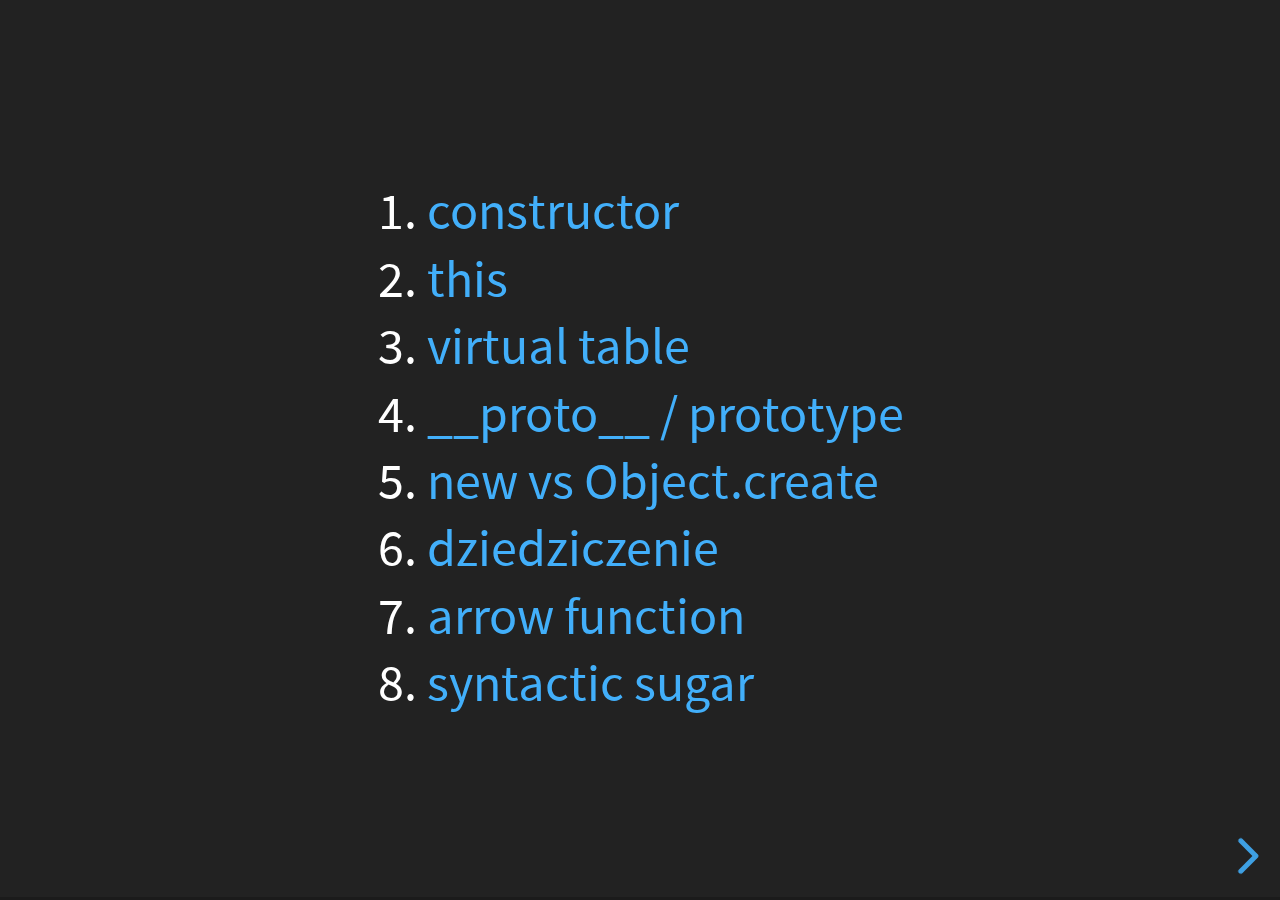
==== 002-obiektowosc/index.html @ 47249e95 "001, 002, 003" ====
<!doctype html>
<html>
<head>
  <meta charset="utf-8">
  <meta name="viewport" content="width=device-width, initial-scale=1.0, maximum-scale=1.0">

  <title>Bille-Course - Podstawy JavaScript</title>

  <link rel="stylesheet" href="css/reveal.css">
  <link rel="stylesheet" href="css/theme/black.css">

  <link rel="stylesheet" href="lib/css/zenburn.css">
  <link rel="stylesheet" href="lib/css/eval.css">
</head>
<body>
  <div class="reveal">
    <div class="slides">
      <section id="start" class="centerx">
        <ol>
          <li><a href="#/constructor-start">constructor</a></li>
          <li><a href="#/this-start">this</a></li>
          <li><a href="#/vtable-start">virtual table</a></li>
          <li><a href="#/proto-start">__proto__ / prototype</a></li>
          <li><a href="#/object-create-start">new vs Object.create</a></li>
          <li><a href="#/inheritance-start">dziedziczenie</a></li>
          <li><a href="#/arrow-start">arrow function</a></li>
          <li><a href="#/sugar-start">syntactic sugar</a></li>
        </ol>
      </section>

      <section id="constructor-start">
        <h1>constructor</h1>
      </section>

      <section>
        <textarea class="eval" autocomplete="off" rows="1">
let a = {};
a;
        </textarea>

        <textarea class="eval" autocomplete="off" rows="1">
let fn = function () { return 0; }
fn;
        </textarea>

        <textarea class="eval" autocomplete="off" rows="1">
function fn() { return 0; }
fn;
        </textarea>

        <textarea class="eval" autocomplete="off" rows="1">
let fn = () =&gt; { return 0; }
fn;
        </textarea>

        <textarea class="eval" autocomplete="off" rows="1">
let fn = () =&gt; 0
fn;
        </textarea>
      </section>

      <section>
        <textarea class="eval" autocomplete="off" rows="1">
function fn() { return 0; };
let a = { fn: fn };
a.fn();
        </textarea>

        <textarea class="eval" autocomplete="off" rows="1">
let fn = () =&gt; { return 0; };
let a = { fn: fn };
a.fn();
        </textarea>

        <textarea class="eval" autocomplete="off" rows="1">
let a = { fn: function () { return 0; } };
a.fn();
        </textarea>

        <textarea class="eval" autocomplete="off" rows="1">
let a = { fn: () =&gt; { return 0; } };
a.fn();
        </textarea>
      </section>

      <section>
        <textarea class="eval" autocomplete="off" rows="1">
function A() {}
let a = new A();
a;
        </textarea>

        <textarea class="eval" autocomplete="off" rows="1">
function A() {}
let a = new A();
a.constructor;
        </textarea>

        <textarea class="eval" autocomplete="off" rows="1">
function A() {}
let a = new A();
a instanceof A;
        </textarea>

        <textarea class="eval" autocomplete="off" rows="1">
function A() {
  this.propA = 1;
}
let a = new A();
a.propA;
        </textarea>
      </section>

      <section>
        <textarea class="eval" autocomplete="off" rows="1">
function A() {
  return 1;
}
let a = new A();
a;
        </textarea>

        <textarea class="eval" autocomplete="off" rows="1">
function A() {
  return 1;
}
let a = A();
a;
        </textarea>
      </section>

      <section>
        <textarea class="eval" autocomplete="off" rows="1">
function A() {
  if (!(this instanceof A)) {
    return new A();
  }
}
let a = new A();
a;
        </textarea>

        <textarea class="eval" autocomplete="off" rows="1">
function A() {
  if (!(this instanceof A)) {
    return new A();
  }
}
let a = A();
a;
        </textarea>
      </section>

      <section>
        <textarea class="eval" autocomplete="off" rows="1">
let a = new Array();
a;
        </textarea>

        <textarea class="eval" autocomplete="off" rows="1">
let a = Array();
a;
        </textarea>
      </section>

      <section>
        <textarea class="eval" autocomplete="off" rows="1">
function A(a, b = 2) {
  this.propA = a;
  this.propB = b;

  this.fn = function () {
    return this.propA + this.propB;
  };
}
let a = new A(1);
a.fn();
        </textarea>
      </section>

      <section>
        <textarea class="eval" autocomplete="off" rows="1">
let a = new Date();
let b = new Date();

a.getTime === b.getTime
        </textarea>

        <textarea class="eval" autocomplete="off" rows="1">
function A(a) {
  this.propA = a;
  this.fn = function () {
    return this.propA;
  };
}

let a = new A(1);
let b = new A(2);

a.fn !== b.fn;
        </textarea>
      </section>

      <section id="this-start">
        <h1>this</h1>
      </section>

      <section>
        <textarea class="eval" autocomplete="off" rows="1">
function fn() {
  return this;
}

fn();
        </textarea>

        <textarea class="eval" autocomplete="off" rows="1">
function fn() {
  return this;
}
let a = {};
a.fn = fn;

a.fn();
        </textarea>
      </section>

      <section>
        <textarea class="eval" autocomplete="off" rows="1">
function fn() {
  return this;
}
let a = {};

fn.call(a);
        </textarea>

        <textarea class="eval" autocomplete="off" rows="1">
function fn() {
  return this;
}
let a = {};

fn.apply(a);
        </textarea>

        <textarea class="eval" autocomplete="off" rows="1">
function fn() {
  return this;
}
let a = {};
let boundFn = fn.bind(a);

boundFn();
        </textarea>
      </section>

      <section>
        <textarea class="eval" autocomplete="off" rows="1">
function fn() {
  return this;
}
let a = {};
let boundFn = fn.bind(a);

log("boundFn", boundFn());
log("fn", fn());
        </textarea>
      </section>

      <section>
        <textarea class="eval" autocomplete="off" rows="1">
function fn() {
  return this;
}
let a = { propA: 1 };
let b = { propB: 2 };
let boundFn = fn.bind(a);

log(boundFn());

boundFn = boundFn.bind(b);

log(boundFn());
        </textarea>
      </section>

      <section>
        <textarea class="eval" autocomplete="off" rows="1">
function fn() {
  return this;
}
let a = { propA: 1 };
let b = { propB: 2 };
let boundFn = fn.bind(a);

log(boundFn());

boundFn = fn.bind(b);

log(boundFn());
        </textarea>
      </section>

      <section>
        <textarea class="eval" autocomplete="off" rows="1">
function fn() {
  return this;
}
let a = { propA: 1 };
let b = { propB: 2 };
let boundAFn = fn.bind(a);
let boundBFn = fn.bind(b);

log(boundAFn());
log(boundBFn());
        </textarea>
      </section>

      <section>
        <textarea class="eval" autocomplete="off" rows="1">
let a = {
  fn: function () {
    return this;
  },
};
let callback = a.fn;

log("a.fn", a.fn());
log("callback", callback());
        </textarea>
      </section>

      <section>
        <textarea class="eval" autocomplete="off" rows="1">
function fn(arg1, arg2) {
  log(arg1, arg2);
  return this;
}
let a = {};

fn.call(a, 1, 2);
        </textarea>

        <textarea class="eval" autocomplete="off" rows="1">
function fn(arg1, arg2) {
  log(arg1, arg2);
  return this;
}
let a = {};

fn.apply(a, [1, 2]);
        </textarea>
      </section>

      <section id="vtable-start">
        <h1>virtual table</h1>

        <small>C-style OOP</small>
      </section>

      <section>
        <textarea class="eval" autocomplete="off" rows="1">
function fn1(self) { return self.propA + 1; };
function fn2(self) { return self.propA + 2; };

let a = {
  fn1: fn1, // &lt;- 1
  fn2: fn2,
  propA: 1,
};

a.fn1(a); // &lt;- 2
        </textarea>
      </section>

      <section>
        <textarea class="eval" autocomplete="off" rows="1">
function fn1(self) { return self.propA + 1; };
function fn2(self) { return self.propA + 2; };

let vtable = { fn1: fn1, fn2: fn2 }; // &lt;- 1

let a = {
  vtable: vtable, // &lt;- 2
  propA: 1,
};

a.vtable.fn1(a); // &lt;- 3
        </textarea>
      </section>

      <section>
        <textarea class="eval" autocomplete="off" rows="1">
function fn1(self) { return self.propA + 1; };
function fn2(self) { return self.propA + 2; };
function fn2Alt(self) { return self.propA + 22; };

let vtableA = { fn1: fn1, fn2: fn2 };
let vtableB = { fn1: fn1, fn2: fn2Alt }; // &lt;- 1: fn2Alt

let a = {
  vtable: vtableB, // &lt;- 2: vtableB &lt;=&gt; vtableB
  propA: 1,
};

a.vtable.fn2(a);
        </textarea>
      </section>

      <section>
        <textarea class="eval" autocomplete="off" rows="1">
function fn1(self) { return self.propA + 1; };
function fn2(self) { return self.propA + 2; };
function fn2Alt(self) { return self.propA + 22; };

let vtableA = { fn1: fn1, fn2: fn2 };
let vtableB = {
  ...vtableA, // &lt;- 1: spread
  fn2: fn2Alt // &lt; - 2: override
};

let a = {
  vtable: vtableA, // &lt;- 3
  propA: 1,
};

log(a.vtable.fn2(a));

a.vtable = vtableB; // &lt;- 4

log(a.vtable.fn2(a));
        </textarea>
      </section>

      <section>
        <textarea class="eval" autocomplete="off" rows="1">
function fn1(self) { return self.propA + 1; };
function fn2(self) { return self.propA + 2; };
function fn2Alt(self) { return self.propA + 22; };

let vtable = { fn1: fn1, fn2: fn2 };

let a = {
  vtable: vtable,
  propA: 1,
};

log(a.vtable.fn2(a));

vtable.fn2 = fn2Alt; // &lt;- 1

log(a.vtable.fn2(a));
        </textarea>
      </section>

      <section>
        <textarea class="eval" autocomplete="off" rows="1">
function fn1(self) { return self.propA + 1; };
function fn2(self) { return self.propA + 2; };
function fn2Alt(self) { return self.propA + 22; };

let vtable = { fn1: fn1, fn2: fn2 };

let a = { vtable: vtable, propA: 1 };
let b = { vtable: vtable, propA: 100 };

log(a.vtable.fn2(a), b.vtable.fn2(b));

vtable.fn2 = fn2Alt; // &lt;- 1

log(a.vtable.fn2(a), b.vtable.fn2(b));
        </textarea>
      </section>

      <section>
        <textarea class="eval" autocomplete="off" rows="1">
function fn1(self) { return self.propA + 1; };
function fn2(self) { return self.propA + 2; };
function fn2Alt(self) { return self.propA + 22; };

let vtable = { fn1: fn1, fn2: fn2 };

let a = { vtable: vtable, propA: 1 };
let b = { vtable: vtable, propA: 100 };

log(a.vtable.fn2(a), b.vtable.fn2(b));

a.vtable.fn2 = fn2Alt; // &lt;- 1: a.vtable === b.vtable

log(a.vtable.fn2(a), b.vtable.fn2(b));
        </textarea>
      </section>

      <section>
        <textarea class="eval" autocomplete="off" rows="1">
function fn1(self) { return self.propA + 1; };
function fn2(self) { return self.propA + 2; };
function fn2Alt(self) { return self.propA + 22; };

let vtableA = { fn1: fn1, fn2: fn2 };
let vtableB = { ...vtableA, fn2: fn2Alt };

let a = { vtable: vtableA, propA: 1 }; // &lt;- 1: vtableA
let b = { vtable: vtableB, propA: 100 }; // &lt;- 2: vtableB

a.vtable.fn2(b); // &lt;- 3: self -&gt; b
        </textarea>
      </section>

      <section>
        <textarea class="eval" autocomplete="off" rows="1">
function fn1(self) { return self.propA + 1; };
function fn2(self) { return self.propA + 2; };
function fn2AltC(self) { return self.propC + 3; };

let vtableA = { fn1: fn1, fn2: fn2 };
let vtableC = { ...vtableA, fn2: fn2AltC };

let a = { vtable: vtableA, propA: 1 }; // &lt;- 1: propA
let c = { vtable: vtableC, propC: 100 }; // &lt;- 2: propC

a.vtable.fn2(c); // &lt;- 3: self -&gt; c
        </textarea>
      </section>

      <section>
        <textarea class="eval" autocomplete="off" rows="1">
function fn1(self) { return self.propA + 1; };
function fn2ObjA(self) { return self.objA.propA + 2; };
function fn2AltC(self) { return self.propC + 3; };

let vtableA = { fn1: fn1, fn2: fn2ObjA };
let vtableC = { ...vtableA, fn2: fn2AltC };

let a = { vtable: vtableA, objA: { propA: 1 } }; // &lt;- 1
let c = { vtable: vtableC, propC: 100 }; // &lt;- 2

a.vtable.fn2(c); // &lt;- 3: self -&gt; c
        </textarea>
      </section>

      <section id="proto-start">
        <h1>__proto__ / prototype</h1>
      </section>

      <section>
        <p>a.__proto__ === Object.getPrototypeOf(a)</p>
      </section>

      <section>
        <textarea class="eval" autocomplete="off" rows="1">
function fn() { return this.propA; }
function A() {
  this.propA = 1;
}

let a = new A();
a.__proto__.fn = fn; // a.__proto__ &lt;=&gt; a.vtable

a.__proto__.fn.call(a); // a.vtable.fn(a)
        </textarea>

        <textarea class="eval" autocomplete="off" rows="1">
function fn() { return this.propA; }
function A() {
  this.propA = 1;
}

let a = new A();
a.__proto__.fn = fn;

a.fn();
        </textarea>
      </section>

      <section>
        <textarea class="eval" autocomplete="off" rows="1">
function fn() { return this.propA; }
function A() {
  this.propA = 1;
}
A.prototype.fn = fn; // A.prototype

let a = new A();

a.fn();
        </textarea>
      </section>

      <section>
        <textarea class="eval" autocomplete="off" rows="1">
function A() {
  this.propA = 1;
}

let a = new A();

a.__proto__ === A.prototype
        </textarea>

        <textarea class="eval" autocomplete="off" rows="1">
function A() {
  this.propA = 1;
}

let a = new A();
a.__proto__.fn = function () { return this.propA; };

A.prototype.fn;
        </textarea>
      </section>

      <section>
        <textarea class="eval" autocomplete="off" rows="1">
function A() {
  this.propA = 1;
}

let a = new A();

a.propA;
        </textarea>

        <textarea class="eval" autocomplete="off" rows="1">
function A() {}
A.prototype.propA = 1;

let a = new A();

a.propA;
        </textarea>
      </section>

      <section>
        <textarea class="eval" autocomplete="off" rows="1">
function A() {}
A.prototype.objA = {
  propA: 1,
};

let a = new A();
let b = new A();

b.objA.propA = 2;
a.objA.propA;
        </textarea>

        <textarea class="eval" autocomplete="off" rows="1">
function A() {
  this.objA = {
    propA: 1,
  };
}

let a = new A();
let b = new A();

b.objA.propA = 2;
a.objA.propA;
        </textarea>
      </section>

      <section>
        <textarea class="eval" autocomplete="off" rows="1">
function fn() {
  return this;
}
function A() {
  this.propA = 1;
}
A.prototype.fn = fn;

let a = new A();

a.fn();
        </textarea>
      </section>

      <section>
        <textarea class="eval" autocomplete="off" rows="1">
let a = new Date();
let b = new Date();

a.getTime === b.getTime
        </textarea>

        <textarea class="eval" autocomplete="off" rows="1">
function A(a) {
  this.propA = a;
  this.fn = function () {
    return this.propA;
  };
}

let a = new A(1);
let b = new A(2);

a.fn !== b.fn;
        </textarea>
      </section>

      <section>
        <textarea class="eval" autocomplete="off" rows="1">
let a = new Date();
let b = new Date();

a.getTime === b.getTime
        </textarea>

        <textarea class="eval" autocomplete="off" rows="1">
function fn() {
  return this.propA;
}
function A(a) {
  this.propA = a;
}
A.prototype.fn = fn;

let a = new A(1);
let b = new A(2);

a.fn === b.fn;
        </textarea>
      </section>

      <section>
        <textarea class="eval" autocomplete="off" rows="1">
function fn() {
  return this.propA;
}
function A(a) {
  this.propA = a;
}
function B() {
  log('constructor B');
}
A.prototype.constructor = B;

let a = new A(1);
a;
        </textarea>
      </section>

      <section>
        <textarea class="eval" autocomplete="off" rows="1">
function fn() {
  return this.propA;
}
function A(a) {
  this.propA = a;
}
function B() {
  log('constructor B');
}
A.prototype.constructor = B;

let a = new A(1);
log('a instanceof A', a instanceof A);
log('a instanceof B', a instanceof B);
a;
        </textarea>
      </section>

      <section id="object-create-start">
        <h1>new vs Object.create</h1>
      </section>

      <section>
        <textarea class="eval" autocomplete="off" rows="1">
function A() {
  log('constructor');
  this.propA = 1;
}
A.prototype.propB = 2;
A.prototype.fn = function () { return { a: this.propA, b: this.propB }; };

let a = new A();
a;
        </textarea>

        <textarea class="eval" autocomplete="off" rows="1">
function A() {
  log('constructor');
  this.propA = 1;
}
A.prototype.propB = 2;
A.prototype.fn = function () { return { a: this.propA, b: this.propB }; };

let a = Object.create(A.prototype);
a;
        </textarea>
      </section>

      <section>
        <textarea class="eval" autocomplete="off" rows="1">
function A() {
  log('constructor');
  this.propA = 1;
}
A.prototype.propB = 2;
A.prototype.fn = function () { return { a: this.propA, b: this.propB }; };

let a = new A();
a.fn();
        </textarea>

        <textarea class="eval" autocomplete="off" rows="1">
function A() {
  log('constructor');
  this.propA = 1;
}
A.prototype.propB = 2;
A.prototype.fn = function () { return { a: this.propA, b: this.propB }; };

let a = Object.create(A.prototype);
a.fn();
        </textarea>
      </section>

      <section id="inheritance-start">
        <h1>dziedziczenie</h1>
      </section>

      <section>
        <textarea class="eval" autocomplete="off" rows="1">
function fn1(self) { return self.propA + 1; };
function fn2(self) { return self.propA + 2; };

let vtableA = { fn1: fn1 };
let vtableB = {
  ...vtableA,
  fn2: fn2
};

let a = {
  vtable: vtableB,
  propA: 1,
};

a.vtable.fn2(a);
        </textarea>
      </section>

      <section>
        <textarea class="eval" autocomplete="off" rows="1">
function fn1() { return this.propA + 1; };
function fn2() { return this.propA + 2; };

function A() { log('A'); }
A.prototype.propA = 1;
A.prototype.fn1 = fn1;

function B() { log('B'); }
B.prototype = {
  ...A.prototype,
  constructor: B, // opcjonalnie
  fn2: fn2,
};

let a = new B();
a.fn2();
        </textarea>
      </section>

      <section>
        <textarea class="eval" autocomplete="off" rows="1">
function fn1() { return this.propA + 1; };
function fn2() { return this.propA + 2; };

function A() { log('A'); }
A.prototype.propA = 1;
A.prototype.fn1 = fn1;

function B() { log('B'); }
B.prototype = Object.create(A.prototype);
B.prototype.constructor = B; // opcjonalnie
B.prototype.fn2 = fn2;

let a = new B(1);
a.fn2();
        </textarea>
      </section>

      <section>
        <textarea class="eval" autocomplete="off" rows="1">
function fn1() { return this.propA + 1; };
function fn2() { return this.propA + this.propB; };

function A(arg1) {
  log('A', this);
  this.propA = arg1;
}
A.prototype.fn1 = fn1;

function B(arg1) {
  A.call(this, arg1); // super(arg1)
  log('B', this);
  this.propB = 100;
}
B.prototype = {
  ...A.prototype,
  constructor: B, // opcjonalnie
  fn2: fn2,
};

let a = new B(1);
a.fn2();
        </textarea>
      </section>

      <section>
        <textarea class="eval" autocomplete="off" rows="1">
function A() { this.propA = 1; }
A.prototype.fn1 = function () {
  log('A fn1');
  return this.propA;
};

function B() {
  A.call(this);
}
B.prototype = {
  ...A.prototype,
  constructor: B,
  propB: 100,
  fn1: function () { // override fn1
    log('B fn1');
    return A.prototype.fn1.call(this) + this.propB;
  },
};

let a = new B(1);
a.fn1();
        </textarea>
      </section>

      <section id="arrow-start">
        <h1>arrow function</h1>
      </section>

      <section>
        <textarea class="eval" autocomplete="off" rows="1">
function A() {
  this.propA = 1;
  this.fn = () => {
    log('this', this);
    return this.propA;
  };
}

let a = new A();
a.fn();
        </textarea>
      </section>

      <section>
        <textarea class="eval" autocomplete="off" rows="1">
function A() {}
A.prototype.propA = 1;
A.prototype.fn = () => {
  log('this', this);
  return this.propA;
};

let a = new A();
a.fn();
        </textarea>
      </section>

      <section>
        <textarea class="eval" autocomplete="off" rows="1">
const fn = () => {
  log('this', this);
  return this.propA;
};

function A() {}
A.prototype.propA = 1;

let a = new A();
fn.call(a);
        </textarea>
      </section>

      <section>
        <textarea class="eval" autocomplete="off" rows="1">
function A() {
  this.propA = 1;
}
A.prototype.fn = function () {
  return function () { // function
    log('this', this);
    return this.propA;
  };
};

let a = new A();
let b = {
  propB: 100,
  callback: a.fn()
};
b.callback();
        </textarea>
      </section>

      <section>
        <textarea class="eval" autocomplete="off" rows="1">
function A() {
  this.propA = 1;
}
A.prototype.fn = function () {
  return () => { // arrow function
    log('this', this);
    return this.propA;
  };
};

let a = new A();
let b = {
  propB: 100,
  callback: a.fn()
};
b.callback();
        </textarea>
      </section>

      <section id="sugar-start">
        <h1>syntatic sugar</h1>
      </section>

      <section>
        <textarea class="eval" autocomplete="off" rows="1">
class A {
  constructor() {
    this.propA = 1;
  }

  fn() {
    return this.propA;
  }
}

let a = new A();
a.fn();
        </textarea>
      </section>

      <section>
        <textarea class="eval" autocomplete="off" rows="1">
class A {
  constructor() {
    this.propA = 1;
  }

  fn() {
    return this.propA;
  }
}

class B extends A {
  constructor() {
    super();
    this.propB = 100;
  }

  fn() {
    return super.fn() + this.propB;
  }
}

let a = new B();
a.fn();
        </textarea>
      </section>

      <section>
        <textarea class="eval" autocomplete="off" rows="1">
let A = class {
  constructor() {
    this.propA = 1;
  }

  fn() {
    return this.propA;
  }
}

let B = class extends A {
  constructor() {
    super();
    this.propB = 100;
  }

  fn() {
    return super.fn() + this.propB;
  }
}

let a = new B();
a.fn();
        </textarea>
      </section>

      <section>
        <textarea class="eval" autocomplete="off" rows="1">
class A {
  constructor() {
    this.propA = 1;
  }

  fn() {
    log('this', this);
    return this.propA;
  }
}

let a = new A();
let b = { propB: 100 };
a.fn.call(b);
        </textarea>
      </section>

      <section>
        <textarea class="eval" autocomplete="off" rows="1">
class A {
  constructor() {
    this.internalPropA = 1;
  }

  get propA() {
    log('getter');
    return this.internalPropA;
  }

  set propA(value) {
    log('setter', value);
    this.internalPropA = value;
  }
}

let a = new A();
a.propA = 2;
a.propA;
        </textarea>
      </section>
    </div>
  </div>

  <script src="lib/js/head.min.js"></script>
  <script src="js/reveal.js"></script>

  <script>
    Reveal.initialize({
      dependencies: [
        { src: 'plugin/eval/eval.js' },
      ],
      history: true,
      // center: false,
    });
  </script>
</body>
</html>
---- 002-obiektowosc/css/theme/black.css ----
/**
 * Black theme for reveal.js. This is the opposite of the 'white' theme.
 *
 * By Hakim El Hattab, http://hakim.se
 */
@import url(../../lib/font/source-sans-pro/source-sans-pro.css);
section.has-light-background, section.has-light-background h1, section.has-light-background h2, section.has-light-background h3, section.has-light-background h4, section.has-light-background h5, section.has-light-background h6 {
  color: #222; }

/*********************************************
 * GLOBAL STYLES
 *********************************************/
body {
  background: #222;
  background-color: #222; }

.reveal {
  font-family: "Source Sans Pro", Helvetica, sans-serif;
  font-size: 42px;
  font-weight: normal;
  color: #fff; }

::selection {
  color: #fff;
  background: #bee4fd;
  text-shadow: none; }

::-moz-selection {
  color: #fff;
  background: #bee4fd;
  text-shadow: none; }

.reveal .slides section,
.reveal .slides section > section {
  line-height: 1.3;
  font-weight: inherit; }

/*********************************************
 * HEADERS
 *********************************************/
.reveal h1,
.reveal h2,
.reveal h3,
.reveal h4,
.reveal h5,
.reveal h6 {
  margin: 0 0 20px 0;
  color: #fff;
  font-family: "Source Sans Pro", Helvetica, sans-serif;
  font-weight: 600;
  line-height: 1.2;
  letter-spacing: normal;
  text-transform: uppercase;
  text-shadow: none;
  word-wrap: break-word; }

.reveal h1 {
  font-size: 2.5em; }

.reveal h2 {
  font-size: 1.6em; }

.reveal h3 {
  font-size: 1.3em; }

.reveal h4 {
  font-size: 1em; }

.reveal h1 {
  text-shadow: none; }

/*********************************************
 * OTHER
 *********************************************/
.reveal p {
  margin: 20px 0;
  line-height: 1.3; }

/* Ensure certain elements are never larger than the slide itself */
.reveal img,
.reveal video,
.reveal iframe {
  max-width: 95%;
  max-height: 95%; }

.reveal strong,
.reveal b {
  font-weight: bold; }

.reveal em {
  font-style: italic; }

.reveal ol,
.reveal dl,
.reveal ul {
  display: inline-block;
  text-align: left;
  margin: 0 0 0 1em; }

.reveal ol {
  list-style-type: decimal; }

.reveal ul {
  list-style-type: disc; }

.reveal ul ul {
  list-style-type: square; }

.reveal ul ul ul {
  list-style-type: circle; }

.reveal ul ul,
.reveal ul ol,
.reveal ol ol,
.reveal ol ul {
  display: block;
  margin-left: 40px; }

.reveal dt {
  font-weight: bold; }

.reveal dd {
  margin-left: 40px; }

.reveal blockquote {
  display: block;
  position: relative;
  width: 70%;
  margin: 20px auto;
  padding: 5px;
  font-style: italic;
  background: rgba(255, 255, 255, 0.05);
  box-shadow: 0px 0px 2px rgba(0, 0, 0, 0.2); }

.reveal blockquote p:first-child,
.reveal blockquote p:last-child {
  display: inline-block; }

.reveal q {
  font-style: italic; }

.reveal pre {
  display: block;
  position: relative;
  width: 90%;
  margin: 20px auto;
  text-align: left;
  font-size: 0.55em;
  font-family: monospace;
  line-height: 1.2em;
  word-wrap: break-word;
  box-shadow: 0px 0px 6px rgba(0, 0, 0, 0.3); }

.reveal code {
  font-family: monospace;
  text-transform: none; }

.reveal pre code {
  display: block;
  padding: 5px;
  overflow: auto;
  max-height: 400px;
  word-wrap: normal; }

.reveal table {
  margin: auto;
  border-collapse: collapse;
  border-spacing: 0; }

.reveal table th {
  font-weight: bold; }

.reveal table th,
.reveal table td {
  text-align: left;
  padding: 0.2em 0.5em 0.2em 0.5em;
  border-bottom: 1px solid; }

.reveal table th[align="center"],
.reveal table td[align="center"] {
  text-align: center; }

.reveal table th[align="right"],
.reveal table td[align="right"] {
  text-align: right; }

.reveal table tbody tr:last-child th,
.reveal table tbody tr:last-child td {
  border-bottom: none; }

.reveal sup {
  vertical-align: super;
  font-size: smaller; }

.reveal sub {
  vertical-align: sub;
  font-size: smaller; }

.reveal small {
  display: inline-block;
  font-size: 0.6em;
  line-height: 1.2em;
  vertical-align: top; }

.reveal small * {
  vertical-align: top; }

/*********************************************
 * LINKS
 *********************************************/
.reveal a {
  color: #42affa;
  text-decoration: none;
  -webkit-transition: color .15s ease;
  -moz-transition: color .15s ease;
  transition: color .15s ease; }

.reveal a:hover {
  color: #8dcffc;
  text-shadow: none;
  border: none; }

.reveal .roll span:after {
  color: #fff;
  background: #068de9; }

/*********************************************
 * IMAGES
 *********************************************/
.reveal section img {
  margin: 15px 0px;
  background: rgba(255, 255, 255, 0.12);
  border: 4px solid #fff;
  box-shadow: 0 0 10px rgba(0, 0, 0, 0.15); }

.reveal section img.plain {
  border: 0;
  box-shadow: none; }

.reveal a img {
  -webkit-transition: all .15s linear;
  -moz-transition: all .15s linear;
  transition: all .15s linear; }

.reveal a:hover img {
  background: rgba(255, 255, 255, 0.2);
  border-color: #42affa;
  box-shadow: 0 0 20px rgba(0, 0, 0, 0.55); }

/*********************************************
 * NAVIGATION CONTROLS
 *********************************************/
.reveal .controls {
  color: #42affa; }

/*********************************************
 * PROGRESS BAR
 *********************************************/
.reveal .progress {
  background: rgba(0, 0, 0, 0.2);
  color: #42affa; }

.reveal .progress span {
  -webkit-transition: width 800ms cubic-bezier(0.26, 0.86, 0.44, 0.985);
  -moz-transition: width 800ms cubic-bezier(0.26, 0.86, 0.44, 0.985);
  transition: width 800ms cubic-bezier(0.26, 0.86, 0.44, 0.985); }

/*********************************************
 * PRINT BACKGROUND
 *********************************************/
@media print {
  .backgrounds {
    background-color: #222; } }
---- 002-obiektowosc/lib/css/zenburn.css ----
/*

Zenburn style from voldmar.ru (c) Vladimir Epifanov <voldmar@voldmar.ru>
based on dark.css by Ivan Sagalaev

*/

.hljs {
  display: block;
  overflow-x: auto;
  padding: 0.5em;
  background: #3f3f3f;
  color: #dcdcdc;
}

.hljs-keyword,
.hljs-selector-tag,
.hljs-tag {
  color: #e3ceab;
}

.hljs-template-tag {
  color: #dcdcdc;
}

.hljs-number {
  color: #8cd0d3;
}

.hljs-variable,
.hljs-template-variable,
.hljs-attribute {
  color: #efdcbc;
}

.hljs-literal {
  color: #efefaf;
}

.hljs-subst {
  color: #8f8f8f;
}

.hljs-title,
.hljs-name,
.hljs-selector-id,
.hljs-selector-class,
.hljs-section,
.hljs-type {
  color: #efef8f;
}

.hljs-symbol,
.hljs-bullet,
.hljs-link {
  color: #dca3a3;
}

.hljs-deletion,
.hljs-string,
.hljs-built_in,
.hljs-builtin-name {
  color: #cc9393;
}

.hljs-addition,
.hljs-comment,
.hljs-quote,
.hljs-meta {
  color: #7f9f7f;
}


.hljs-emphasis {
  font-style: italic;
}

.hljs-strong {
  font-weight: bold;
}
---- 002-obiektowosc/lib/css/eval.css ----
@font-face {
  font-family: 'fontello';
  src: url('../font/fontello.eot?85852742');
  src: url('../font/fontello.eot?85852742#iefix') format('embedded-opentype'),
       url('../font/fontello.woff2?85852742') format('woff2'),
       url('../font/fontello.woff?85852742') format('woff'),
       url('../font/fontello.ttf?85852742') format('truetype'),
       url('../font/fontello.svg?85852742#fontello') format('svg');
  font-weight: normal;
  font-style: normal;
}

.grid {
  display: grid;
}

.grid-2 {
  grid-template-columns: 1fr 1fr;
}

.reveal .slides {
  display: flex;
  align-items: center;
}

.reveal .slides > section {
  top: auto !important;
}

.reveal pre, .reveal textarea {
  display: block;
  position: relative;
  width: 90%;
  margin: 20px auto;
  text-align: left;
  font-size: 0.55em;
  font-family: monospace;
  line-height: 1.2em;
  word-wrap: break-word;
  box-shadow: 0px 0px 6px rgba(0, 0, 0, 0.3);
  padding: 0 0.5em;
  border: 0;
  color: #dcdcdc;
  background: #3f3f3f;
  box-sizing: border-box;
  resize: none;
}

.reveal textarea {
  height: auto;
}

.reveal textarea[data-no-strict] {
  background: repeating-linear-gradient(-45deg, #3f3f3f 0%, #3f3f3f 5%, #2f2f2f 5.1%, #2f2f2f 10%);
}

.reveal textarea[data-prepend] {
  background-image: url('[data-uri]');
  background-position: top right;
  background-repeat: no-repeat;
}

.reveal ul {
  min-width: 60%
}

.reveal pre ::selection, .reveal textarea::selection {
  color: #fff !important;
  background-color: #f0f !important;
}

.reveal .eval-container {
  margin: -15px auto 20px;
  width: 90%;
  /* position: relative; */
  display: flex;
  align-items: flex-start;
}

.reveal li > pre, .reveal li > .eval-container {
  margin: 20px 0;
}

.reveal .eval-container .eval-controls {
  /* width: 60px; */
  font-size: 16px;
  line-height: 24px;
}

.reveal .eval-container .eval-controls button {
  width: 24px;
  font-size: 16px;
  line-height: 24px;
  padding: 0;
  margin: 0 6px 0 0;
  border: 0;
  vertical-align: top;
  cursor: pointer;
  box-shadow: 0 0 2px #000;
}

.reveal .eval-container .eval-controls button[data-action=run] {
  background: limegreen;
  color: #000;
}

.reveal .eval-container .eval-controls button[data-action=clear] {
  background: red;
  color: #fff;
}

.reveal .eval-container pre {
  margin: 0;
  width: auto;
  flex: 1;
}

.reveal .eval-container code {
  white-space: normal;
  padding: 0 5px;
  font-size: 0.85em;
  line-height: 1.25;
}

.reveal .eval-container code.eval-log {
  color: lightseagreen;
}

.reveal .eval-container code.eval-log:before {
  display: inline-block;
  width: 30px;
  font-family: 'fontello';
  content: '\e800';
  /* padding-right: 5px; */
}

.reveal .eval-container code.eval-result:before {
  display: inline-block;
  width: 30px;
  content: '›';
  /* padding-right: 10px; */
}

.reveal .eval-container code.eval-error {
  color: red;
}

.reveal .eval-container code.eval-error:before {
  display: inline-block;
  width: 30px;
  content: '›';
  /* padding-right: 10px; */
}
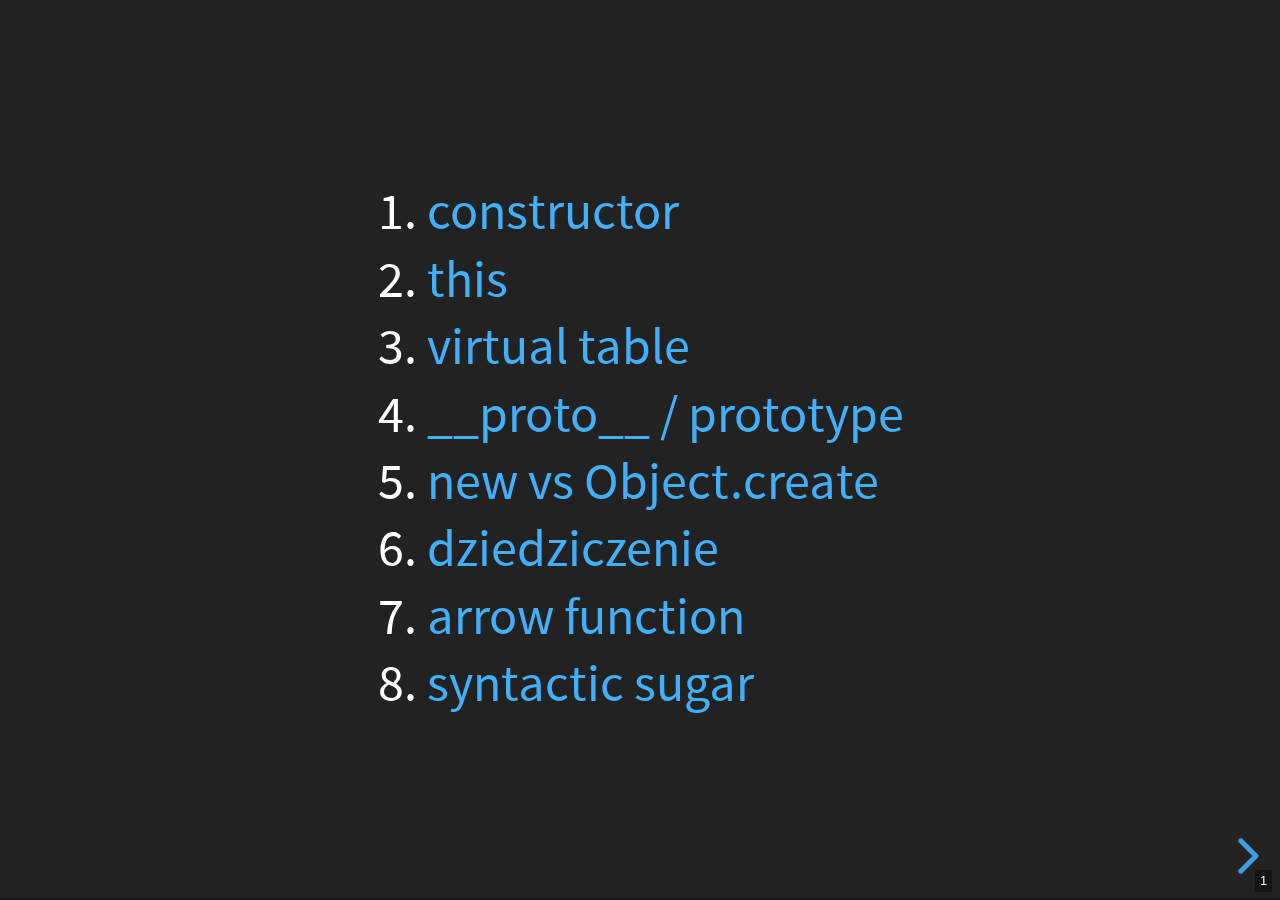
==== commit 80726c59: "001-notes.txt" ====
--- a/002-obiektowosc/index.html
+++ b/002-obiektowosc/index.html
@@ -1156,6 +1156,7 @@
         { src: 'plugin/eval/eval.js' },
       ],
       history: true,
+      slideNumber: true,
       // center: false,
     });
   </script>
--- a/002-obiektowosc/lib/css/eval.css
+++ b/002-obiektowosc/lib/css/eval.css
@@ -1,153 +1,153 @@
-@font-face {
-  font-family: 'fontello';
-  src: url('../font/fontello.eot?85852742');
-  src: url('../font/fontello.eot?85852742#iefix') format('embedded-opentype'),
-       url('../font/fontello.woff2?85852742') format('woff2'),
-       url('../font/fontello.woff?85852742') format('woff'),
-       url('../font/fontello.ttf?85852742') format('truetype'),
-       url('../font/fontello.svg?85852742#fontello') format('svg');
-  font-weight: normal;
-  font-style: normal;
-}
-
-.grid {
-  display: grid;
-}
-
-.grid-2 {
-  grid-template-columns: 1fr 1fr;
-}
-
-.reveal .slides {
-  display: flex;
-  align-items: center;
-}
-
-.reveal .slides > section {
-  top: auto !important;
-}
-
-.reveal pre, .reveal textarea {
-  display: block;
-  position: relative;
-  width: 90%;
-  margin: 20px auto;
-  text-align: left;
-  font-size: 0.55em;
-  font-family: monospace;
-  line-height: 1.2em;
-  word-wrap: break-word;
-  box-shadow: 0px 0px 6px rgba(0, 0, 0, 0.3);
-  padding: 0 0.5em;
-  border: 0;
-  color: #dcdcdc;
-  background: #3f3f3f;
-  box-sizing: border-box;
-  resize: none;
-}
-
-.reveal textarea {
-  height: auto;
-}
-
-.reveal textarea[data-no-strict] {
-  background: repeating-linear-gradient(-45deg, #3f3f3f 0%, #3f3f3f 5%, #2f2f2f 5.1%, #2f2f2f 10%);
-}
-
-.reveal textarea[data-prepend] {
-  background-image: url('[data-uri]');
-  background-position: top right;
-  background-repeat: no-repeat;
-}
-
-.reveal ul {
-  min-width: 60%
-}
-
-.reveal pre ::selection, .reveal textarea::selection {
-  color: #fff !important;
-  background-color: #f0f !important;
-}
-
-.reveal .eval-container {
-  margin: -15px auto 20px;
-  width: 90%;
-  /* position: relative; */
-  display: flex;
-  align-items: flex-start;
-}
-
-.reveal li > pre, .reveal li > .eval-container {
-  margin: 20px 0;
-}
-
-.reveal .eval-container .eval-controls {
-  /* width: 60px; */
-  font-size: 16px;
-  line-height: 24px;
-}
-
-.reveal .eval-container .eval-controls button {
-  width: 24px;
-  font-size: 16px;
-  line-height: 24px;
-  padding: 0;
-  margin: 0 6px 0 0;
-  border: 0;
-  vertical-align: top;
-  cursor: pointer;
-  box-shadow: 0 0 2px #000;
-}
-
-.reveal .eval-container .eval-controls button[data-action=run] {
-  background: limegreen;
-  color: #000;
-}
-
-.reveal .eval-container .eval-controls button[data-action=clear] {
-  background: red;
-  color: #fff;
-}
-
-.reveal .eval-container pre {
-  margin: 0;
-  width: auto;
-  flex: 1;
-}
-
-.reveal .eval-container code {
-  white-space: normal;
-  padding: 0 5px;
-  font-size: 0.85em;
-  line-height: 1.25;
-}
-
-.reveal .eval-container code.eval-log {
-  color: lightseagreen;
-}
-
-.reveal .eval-container code.eval-log:before {
-  display: inline-block;
-  width: 30px;
-  font-family: 'fontello';
-  content: '\e800';
-  /* padding-right: 5px; */
-}
-
-.reveal .eval-container code.eval-result:before {
-  display: inline-block;
-  width: 30px;
-  content: '›';
-  /* padding-right: 10px; */
-}
-
-.reveal .eval-container code.eval-error {
-  color: red;
-}
-
-.reveal .eval-container code.eval-error:before {
-  display: inline-block;
-  width: 30px;
-  content: '›';
-  /* padding-right: 10px; */
+@font-face {
+  font-family: 'fontello';
+  src: url('../font/fontello.eot?85852742');
+  src: url('../font/fontello.eot?85852742#iefix') format('embedded-opentype'),
+       url('../font/fontello.woff2?85852742') format('woff2'),
+       url('../font/fontello.woff?85852742') format('woff'),
+       url('../font/fontello.ttf?85852742') format('truetype'),
+       url('../font/fontello.svg?85852742#fontello') format('svg');
+  font-weight: normal;
+  font-style: normal;
+}
+
+.grid {
+  display: grid;
+}
+
+.grid-2 {
+  grid-template-columns: 1fr 1fr;
+}
+
+.reveal .slides {
+  display: flex;
+  align-items: center;
+}
+
+.reveal .slides > section {
+  top: auto !important;
+}
+
+.reveal pre, .reveal textarea {
+  display: block;
+  position: relative;
+  width: 90%;
+  margin: 20px auto;
+  text-align: left;
+  font-size: 0.55em;
+  font-family: monospace;
+  line-height: 1.2em;
+  word-wrap: break-word;
+  box-shadow: 0px 0px 6px rgba(0, 0, 0, 0.3);
+  padding: 0 0.5em;
+  border: 0;
+  color: #dcdcdc;
+  background: #3f3f3f;
+  box-sizing: border-box;
+  resize: none;
+}
+
+.reveal textarea {
+  height: auto;
+}
+
+.reveal textarea[data-no-strict] {
+  background: repeating-linear-gradient(-45deg, #3f3f3f 0%, #3f3f3f 5%, #2f2f2f 5.1%, #2f2f2f 10%);
+}
+
+.reveal textarea[data-prepend] {
+  background-image: url('[data-uri]');
+  background-position: top right;
+  background-repeat: no-repeat;
+}
+
+.reveal ul {
+  min-width: 60%
+}
+
+.reveal section ::selection {
+  color: #fff !important;
+  background-color: #f0f !important;
+}
+
+.reveal .eval-container {
+  margin: -15px auto 20px;
+  width: 90%;
+  /* position: relative; */
+  display: flex;
+  align-items: flex-start;
+}
+
+.reveal li > pre, .reveal li > .eval-container {
+  margin: 20px 0;
+}
+
+.reveal .eval-container .eval-controls {
+  /* width: 60px; */
+  font-size: 16px;
+  line-height: 24px;
+}
+
+.reveal .eval-container .eval-controls button {
+  width: 24px;
+  font-size: 16px;
+  line-height: 24px;
+  padding: 0;
+  margin: 0 6px 0 0;
+  border: 0;
+  vertical-align: top;
+  cursor: pointer;
+  box-shadow: 0 0 2px #000;
+}
+
+.reveal .eval-container .eval-controls button[data-action=run] {
+  background: limegreen;
+  color: #000;
+}
+
+.reveal .eval-container .eval-controls button[data-action=clear] {
+  background: red;
+  color: #fff;
+}
+
+.reveal .eval-container pre {
+  margin: 0;
+  width: auto;
+  flex: 1;
+}
+
+.reveal .eval-container code {
+  white-space: normal;
+  padding: 0 5px;
+  font-size: 0.85em;
+  line-height: 1.25;
+}
+
+.reveal .eval-container code.eval-log {
+  color: lightseagreen;
+}
+
+.reveal .eval-container code.eval-log:before {
+  display: inline-block;
+  width: 30px;
+  font-family: 'fontello';
+  content: '\e800';
+  /* padding-right: 5px; */
+}
+
+.reveal .eval-container code.eval-result:before {
+  display: inline-block;
+  width: 30px;
+  content: '›';
+  /* padding-right: 10px; */
+}
+
+.reveal .eval-container code.eval-error {
+  color: red;
+}
+
+.reveal .eval-container code.eval-error:before {
+  display: inline-block;
+  width: 30px;
+  content: '›';
+  /* padding-right: 10px; */
 }